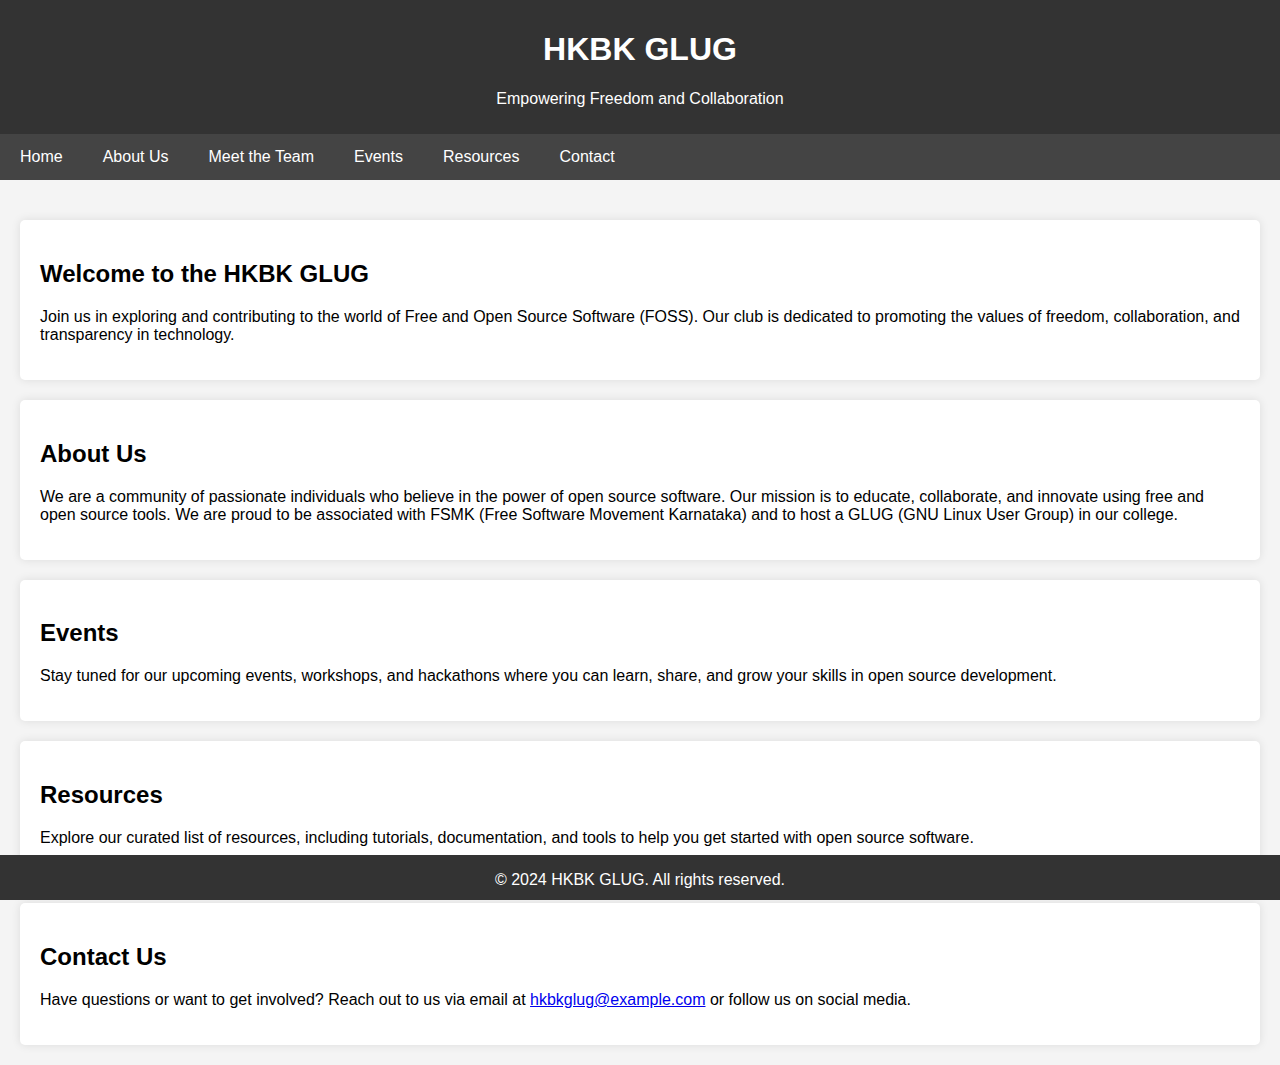
==== index.html @ 2274535c "Add index.html" ====
<!DOCTYPE html>
<html lang="en">
<head>
    <meta charset="UTF-8">
    <meta name="viewport" content="width=device-width, initial-scale=1.0">
    <title>HKBK GLUG</title>
    <link rel="stylesheet" href="style.css">
</head>
<body>
    <header>
        <h1>HKBK GLUG</h1>
        <p>Empowering Freedom and Collaboration</p>
    </header>
    <nav>
        <a href="#home">Home</a>
        <a href="#about">About Us</a>
        <a href="#team">Meet the Team</a>
        <a href="#events">Events</a>
        <a href="#resources">Resources</a>
        <a href="#contact">Contact</a>
    </nav>
    <div class="container">
        <div class="content" id="home">
            <h2>Welcome to the HKBK GLUG</h2>
            <p>Join us in exploring and contributing to the world of Free and Open Source Software (FOSS). Our club is dedicated to promoting the values of freedom, collaboration, and transparency in technology.</p>
        </div>
        <div class="content" id="about">
            <h2>About Us</h2>
            <p>We are a community of passionate individuals who believe in the power of open source software. Our mission is to educate, collaborate, and innovate using free and open source tools. We are proud to be associated with FSMK (Free Software Movement Karnataka) and to host a GLUG (GNU Linux User Group) in our college.</p>
        </div>
    
        <div class="content" id="events">
            <h2>Events</h2>
            <p>Stay tuned for our upcoming events, workshops, and hackathons where you can learn, share, and grow your skills in open source development.</p>
        </div>
        <div class="content" id="resources">
            <h2>Resources</h2>
            <p>Explore our curated list of resources, including tutorials, documentation, and tools to help you get started with open source software.</p>
        </div>
        <div class="content" id="contact">
            <h2>Contact Us</h2>
            <p>Have questions or want to get involved? Reach out to us via email at <a href="mailto:hkbkglug@example.com">hkbkglug@example.com</a> or follow us on social media.</p>
        </div>
    </div>
    <footer>
        <p>&copy; 2024 HKBK GLUG. All rights reserved.</p>
    </footer>
</body>
</html>
---- style.css ----
body {
    font-family: Arial, sans-serif;
    margin: 0;
    padding: 0;
    background-color: #f4f4f4;
}
header {
    background-color: #333;
    color: #fff;
    padding: 10px 0;
    text-align: center;
}
nav {
    background-color: #444;
    overflow: hidden;
}
nav a {
    float: left;
    display: block;
    color: #fff;
    text-align: center;
    padding: 14px 20px;
    text-decoration: none;
}
nav a:hover {
    background-color: #575757;
}
.container {
    padding: 20px;
}
.content {
    background-color: #fff;
    padding: 20px;
    margin-top: 20px;
    border-radius: 5px;
    box-shadow: 0 0 10px rgba(0, 0, 0, 0.1);
}
footer {
    background-color: #333;
    color: #fff;
    text-align: center;
    padding: 0 0;
    position: fixed;
    height: 5%;
    width: 100%;
    bottom: 0;
}
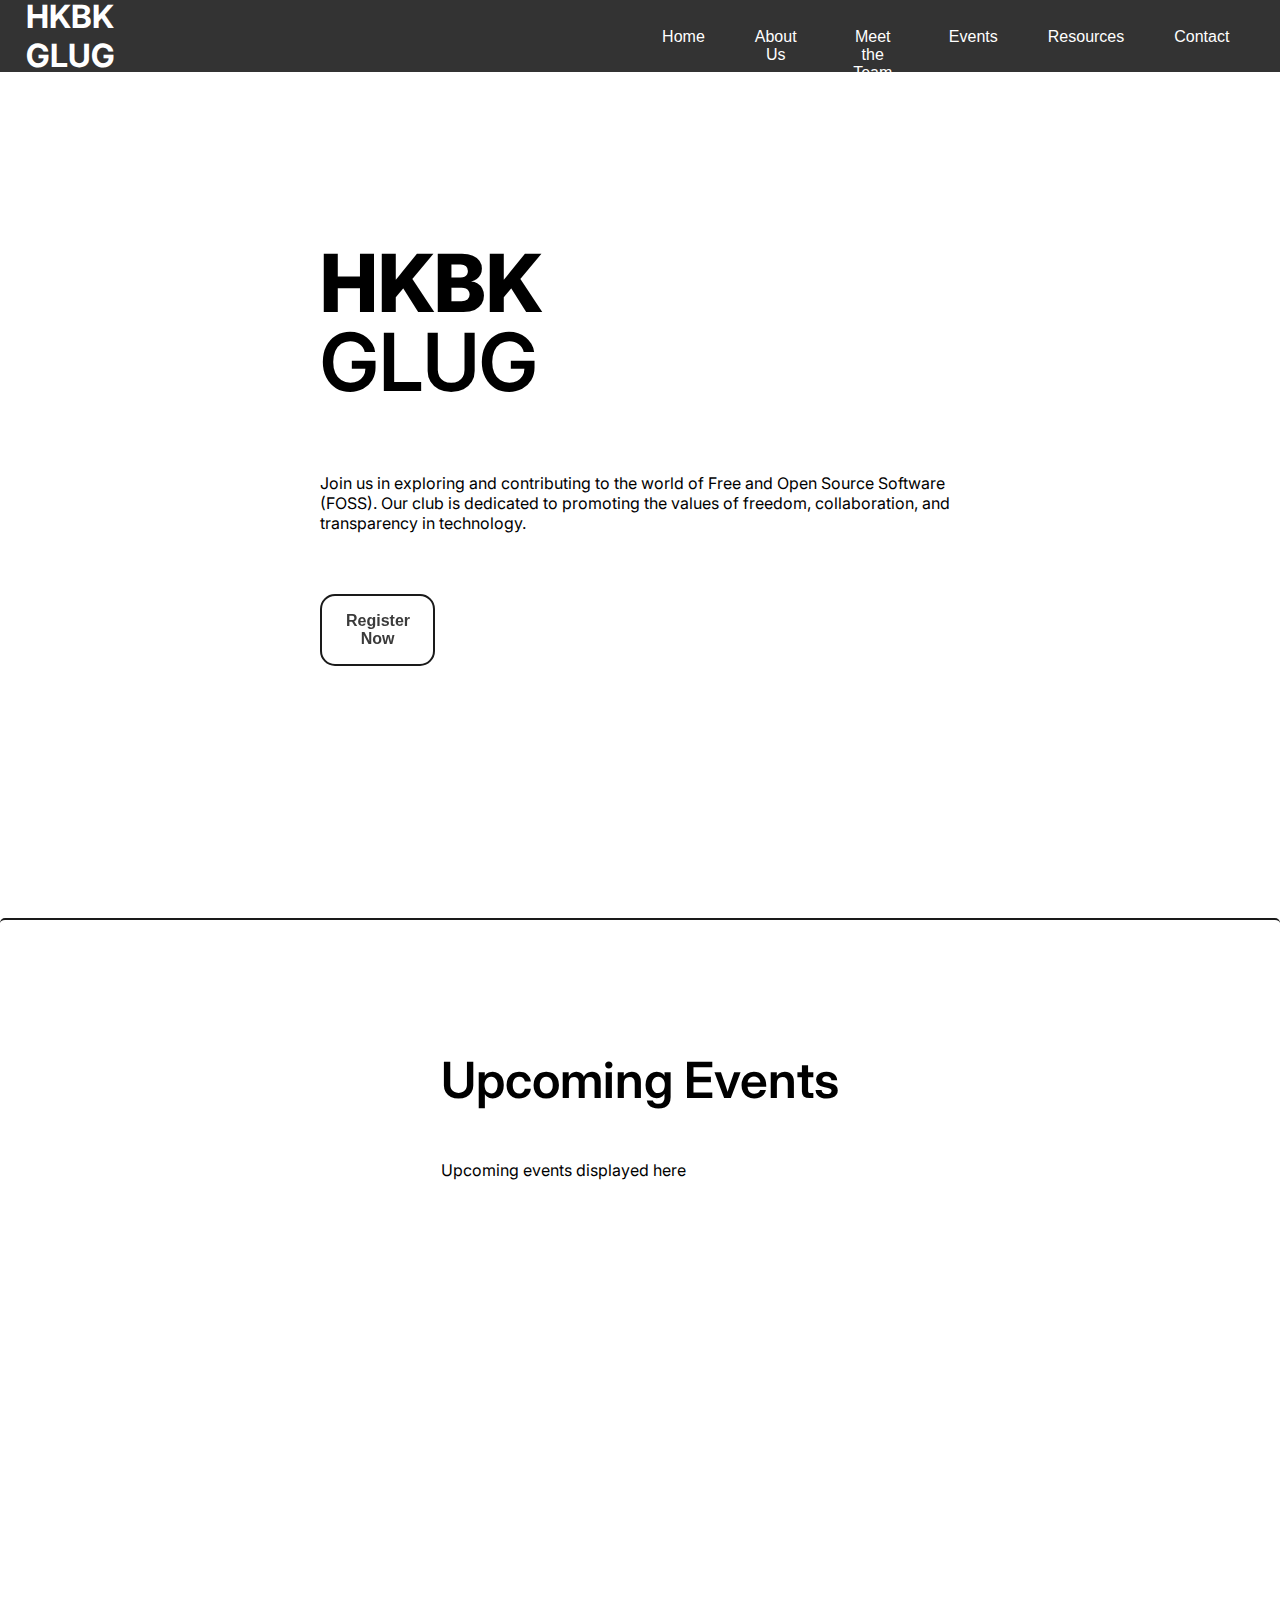
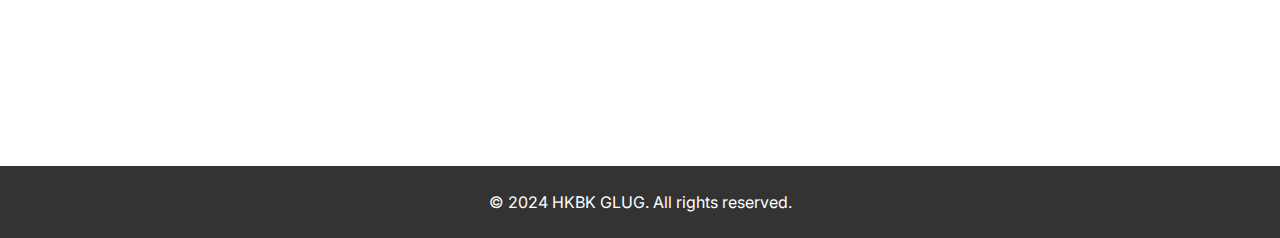
==== commit 85beb84e: "Change navbar, banner, event columns" ====
--- a/index.html
+++ b/index.html
@@ -1,49 +1,60 @@
 <!DOCTYPE html>
 <html lang="en">
-<head>
-    <meta charset="UTF-8">
-    <meta name="viewport" content="width=device-width, initial-scale=1.0">
+  <head>
+    <meta charset="UTF-8" />
+    <meta name="viewport" content="width=device-width, initial-scale=1.0" />
     <title>HKBK GLUG</title>
-    <link rel="stylesheet" href="style.css">
-</head>
-<body>
-    <header>
+    <link rel="stylesheet" href="style.css" />
+    <link
+      rel="stylesheet"
+      href="https://cdn.jsdelivr.net/npm/bootstrap-icons@1.11.3/font/bootstrap-icons.min.css"
+    />
+    <link rel="preconnect" href="https://fonts.googleapis.com" />
+    <link rel="preconnect" href="https://fonts.gstatic.com" crossorigin />
+    <link
+      href="https://fonts.googleapis.com/css2?family=Inter:wght@100..900&display=swap"
+      rel="stylesheet"
+    />
+  </head>
+  <body>
+    <header class="header-wrapper">
+      <div class="logo">
         <h1>HKBK GLUG</h1>
-        <p>Empowering Freedom and Collaboration</p>
+      </div>
+      <nav class="navbar">
+        <button onclick="location.href='#home'">Home</button>
+        <button onclick="location.href='#about'">About Us</button>
+        <button onclick="location.href='#team'">Meet the Team</button>
+        <button onclick="location.href='#events'">Events</button>
+        <button onclick="location.href='#resources'">Resources</button>
+        <button onclick="location.href='#contact'">Contact</button>
+      </nav>
     </header>
-    <nav>
-        <a href="#home">Home</a>
-        <a href="#about">About Us</a>
-        <a href="#team">Meet the Team</a>
-        <a href="#events">Events</a>
-        <a href="#resources">Resources</a>
-        <a href="#contact">Contact</a>
-    </nav>
-    <div class="container">
-        <div class="content" id="home">
-            <h2>Welcome to the HKBK GLUG</h2>
-            <p>Join us in exploring and contributing to the world of Free and Open Source Software (FOSS). Our club is dedicated to promoting the values of freedom, collaboration, and transparency in technology.</p>
+
+    <div class="main-container">
+      <div class="content-container">
+        <div class="content" id="banner">
+          <div class="banner-head">
+            <p id="hkbk">HKBK</p>
+            <p id="glug">GLUG</p>
+          </div>
+          <p id="banner-text">
+            Join us in exploring and contributing to the world of Free and Open
+            Source Software (FOSS). Our club is dedicated to promoting the
+            values of freedom, collaboration, and transparency in technology.
+          </p>
+          <button class="button" role="button">Register Now</button>
         </div>
-        <div class="content" id="about">
-            <h2>About Us</h2>
-            <p>We are a community of passionate individuals who believe in the power of open source software. Our mission is to educate, collaborate, and innovate using free and open source tools. We are proud to be associated with FSMK (Free Software Movement Karnataka) and to host a GLUG (GNU Linux User Group) in our college.</p>
+        <div class="content" id="events">
+          <div class="events-head">
+            <p id="upcoming-events-heading">Upcoming Events</p>
+            <span> Upcoming events displayed here </span>
+          </div>
         </div>
-    
-        <div class="content" id="events">
-            <h2>Events</h2>
-            <p>Stay tuned for our upcoming events, workshops, and hackathons where you can learn, share, and grow your skills in open source development.</p>
-        </div>
-        <div class="content" id="resources">
-            <h2>Resources</h2>
-            <p>Explore our curated list of resources, including tutorials, documentation, and tools to help you get started with open source software.</p>
-        </div>
-        <div class="content" id="contact">
-            <h2>Contact Us</h2>
-            <p>Have questions or want to get involved? Reach out to us via email at <a href="mailto:hkbkglug@example.com">hkbkglug@example.com</a> or follow us on social media.</p>
-        </div>
+      </div>
     </div>
     <footer>
-        <p>&copy; 2024 HKBK GLUG. All rights reserved.</p>
+      <p>&copy; 2024 HKBK GLUG. All rights reserved.</p>
     </footer>
-</body>
+  </body>
 </html>
--- a/style.css
+++ b/style.css
@@ -1,47 +1,167 @@
 body {
-    font-family: Arial, sans-serif;
-    margin: 0;
-    padding: 0;
-    background-color: #f4f4f4;
+  font-family: Inter, sans-serif;
+  margin: 0;
+  padding: 0;
+  /* background-color: #f4f4f4; */
 }
-header {
-    background-color: #333;
-    color: #fff;
-    padding: 10px 0;
-    text-align: center;
+
+.header-wrapper {
+  display: flex;
+  background: none;
+  background-color: #333;
+  color: #fff;
+  padding: 1vh 2vw;
+  /* text-align: center; */
+  height: 6vh;
+  justify-content: center;
 }
-nav {
-    background-color: #444;
-    overflow: hidden;
+
+.logo {
+  display: flex;
+  justify-content: center;
+  align-items: center;
+  padding: 0%;
+  margin: 0;
+  cursor: pointer;
 }
-nav a {
-    float: left;
-    display: block;
-    color: #fff;
-    text-align: center;
-    padding: 14px 20px;
-    text-decoration: none;
+
+.navbar {
+  display: flex;
+  justify-content: center;
+  margin-left: 35vw;
+  text-align: center;
 }
-nav a:hover {
-    background-color: #575757;
+
+.navbar button {
+  color: #fff;
+  background-color: #333;
+  border: none;
+  padding: 14px 20px;
+  cursor: pointer;
+  font-size: 16px;
+  margin: 5px;
 }
-.container {
-    padding: 20px;
+
+.navbar button:hover {
+  background-color: #575757;
 }
+
+.main-container {
+  display: flex;
+}
+
 .content {
-    background-color: #fff;
-    padding: 20px;
-    margin-top: 20px;
-    border-radius: 5px;
-    box-shadow: 0 0 10px rgba(0, 0, 0, 0.1);
+  display: flex;
+  background-color: #fff;
+  border-radius: 5px;
+  /* box-shadow: 0 0 10px rgba(0, 0, 0, 0.1); */
 }
+
+#banner {
+  flex-direction: column;
+  width: 100vw;
+  justify-content: center;
+  /* align-items: center; */
+  height: 94vh;
+}
+
+.banner-head {
+  margin-left: 25vw;
+  margin-top: -10vh;
+}
+
+#hkbk {
+  font-weight: 800;
+  font-size: 80px;
+  margin: 0;
+}
+
+#glug {
+  margin: 0;
+  position: relative;
+  bottom: 2vh;
+  font-weight: 600;
+  font-size: 80px;
+}
+
+#banner-text {
+  width: 50vw;
+  margin-left: 25vw;
+  margin-top: 5vh;
+}
+
+.button {
+  appearance: none;
+  background-color: transparent;
+  border: 2px solid #1a1a1a;
+  border-radius: 15px;
+  box-sizing: border-box;
+  color: #3b3b3b;
+  cursor: pointer;
+  display: inline-block;
+  font-family: Roobert, -apple-system, BlinkMacSystemFont, "Segoe UI", Helvetica,
+    Arial, sans-serif, "Apple Color Emoji", "Segoe UI Emoji", "Segoe UI Symbol";
+  font-size: 16px;
+  font-weight: 600;
+  line-height: normal;
+  margin-top: 5vh;
+  margin-left: 25vw;
+  min-height: 60px;
+  min-width: 0;
+  outline: none;
+  padding: 16px 24px;
+  text-align: center;
+  text-decoration: none;
+  transition: all 300ms cubic-bezier(0.23, 1, 0.32, 1);
+  user-select: none;
+  -webkit-user-select: none;
+  touch-action: manipulation;
+  width: 9vw;
+  will-change: transform;
+}
+
+.button:disabled {
+  pointer-events: none;
+}
+
+.button:hover {
+  color: #fff;
+  background-color: #1a1a1a;
+  box-shadow: rgba(0, 0, 0, 0.25) 0 8px 15px;
+  transform: translateY(-2px);
+}
+
+.button:active {
+  box-shadow: none;
+  transform: translateY(0);
+}
+
+#events {
+  border-top: 2px solid #1a1a1a;
+  flex-direction: column;
+  align-items: center;
+  /* margin-top: 2vh; */
+  /* margin-left: 70vw; */
+  height: 94vh;
+}
+
+.events-head {
+  
+  padding: 80px 60px;
+}
+
+#upcoming-events-heading {
+  font-size: 50px;
+  font-weight: 600;
+}
+
 footer {
-    background-color: #333;
-    color: #fff;
-    text-align: center;
-    padding: 0 0;
-    position: fixed;
-    height: 5%;
-    width: 100%;
-    bottom: 0;
-}+  background-color: #333;
+  color: #fff;
+  text-align: center;
+  padding: 10px 0;
+  /* position: fixed; */
+  height: 5%;
+  width: 100%;
+  bottom: 0;
+}
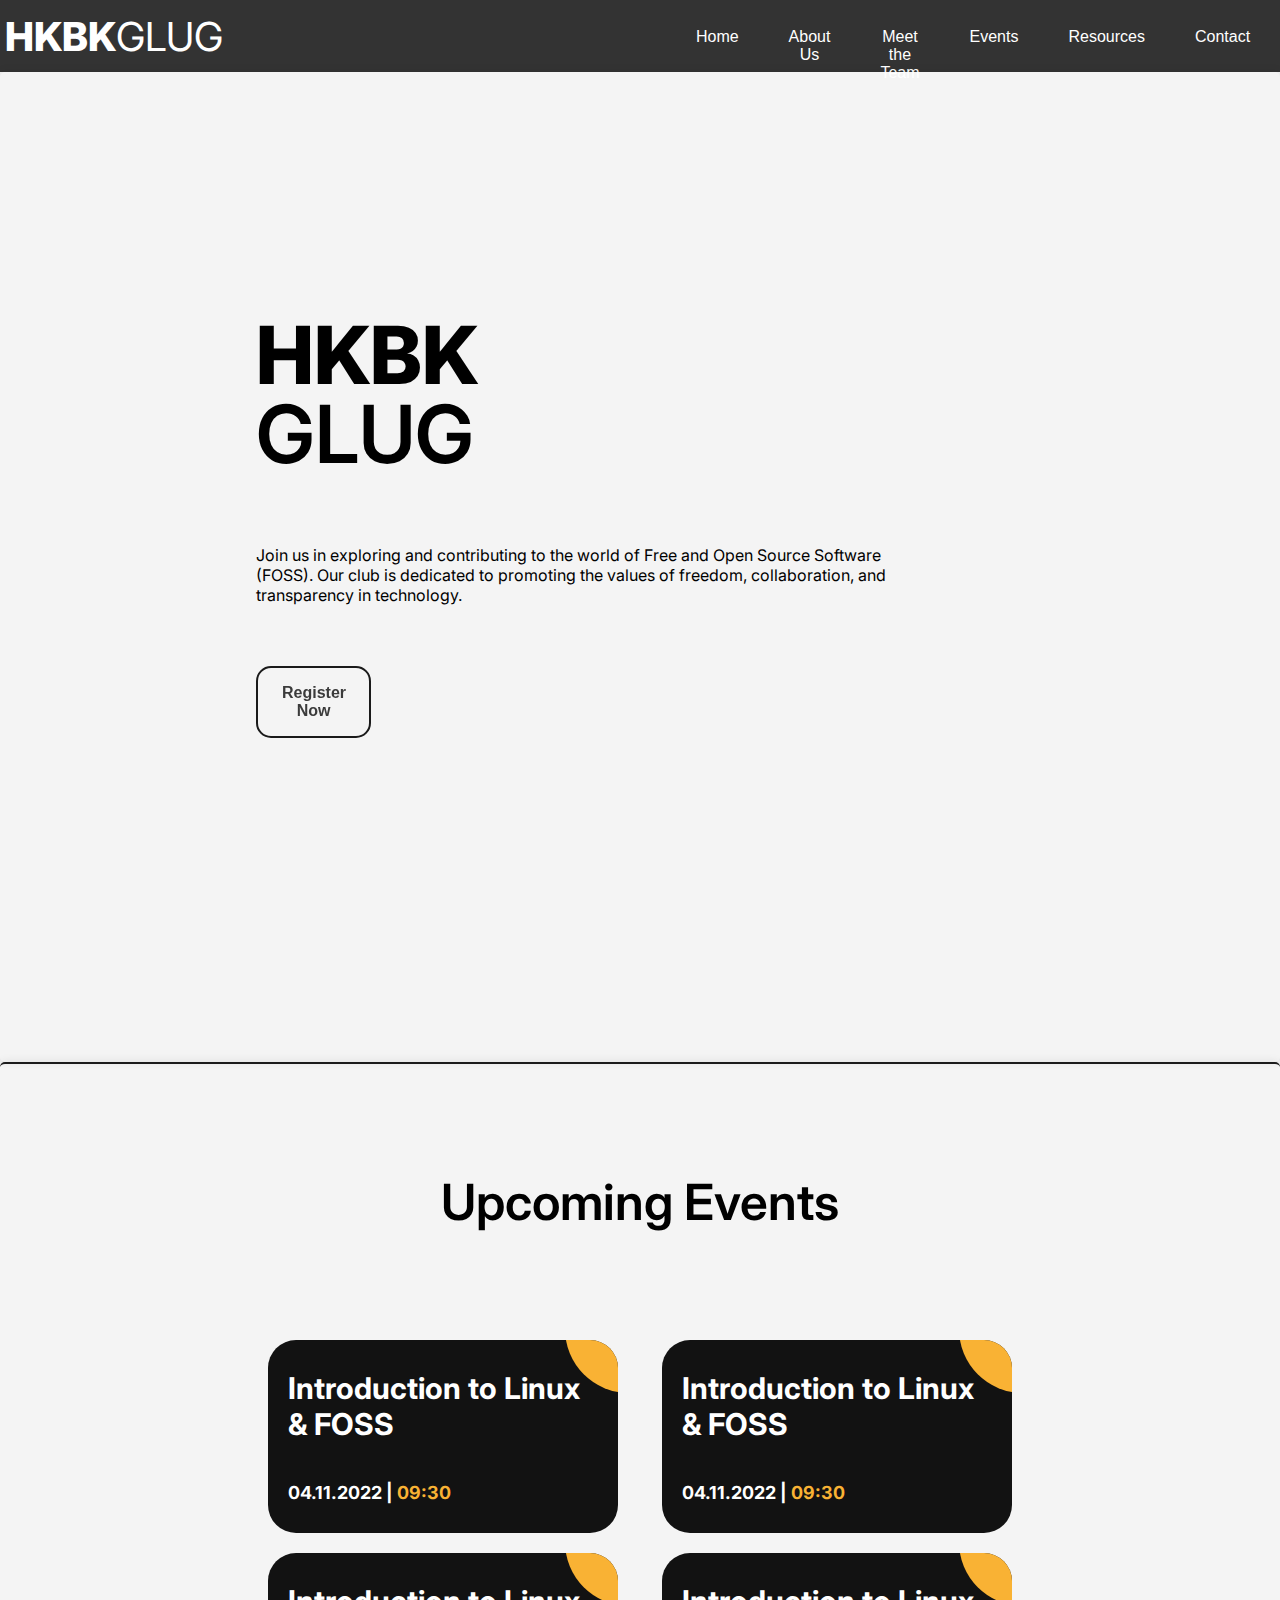
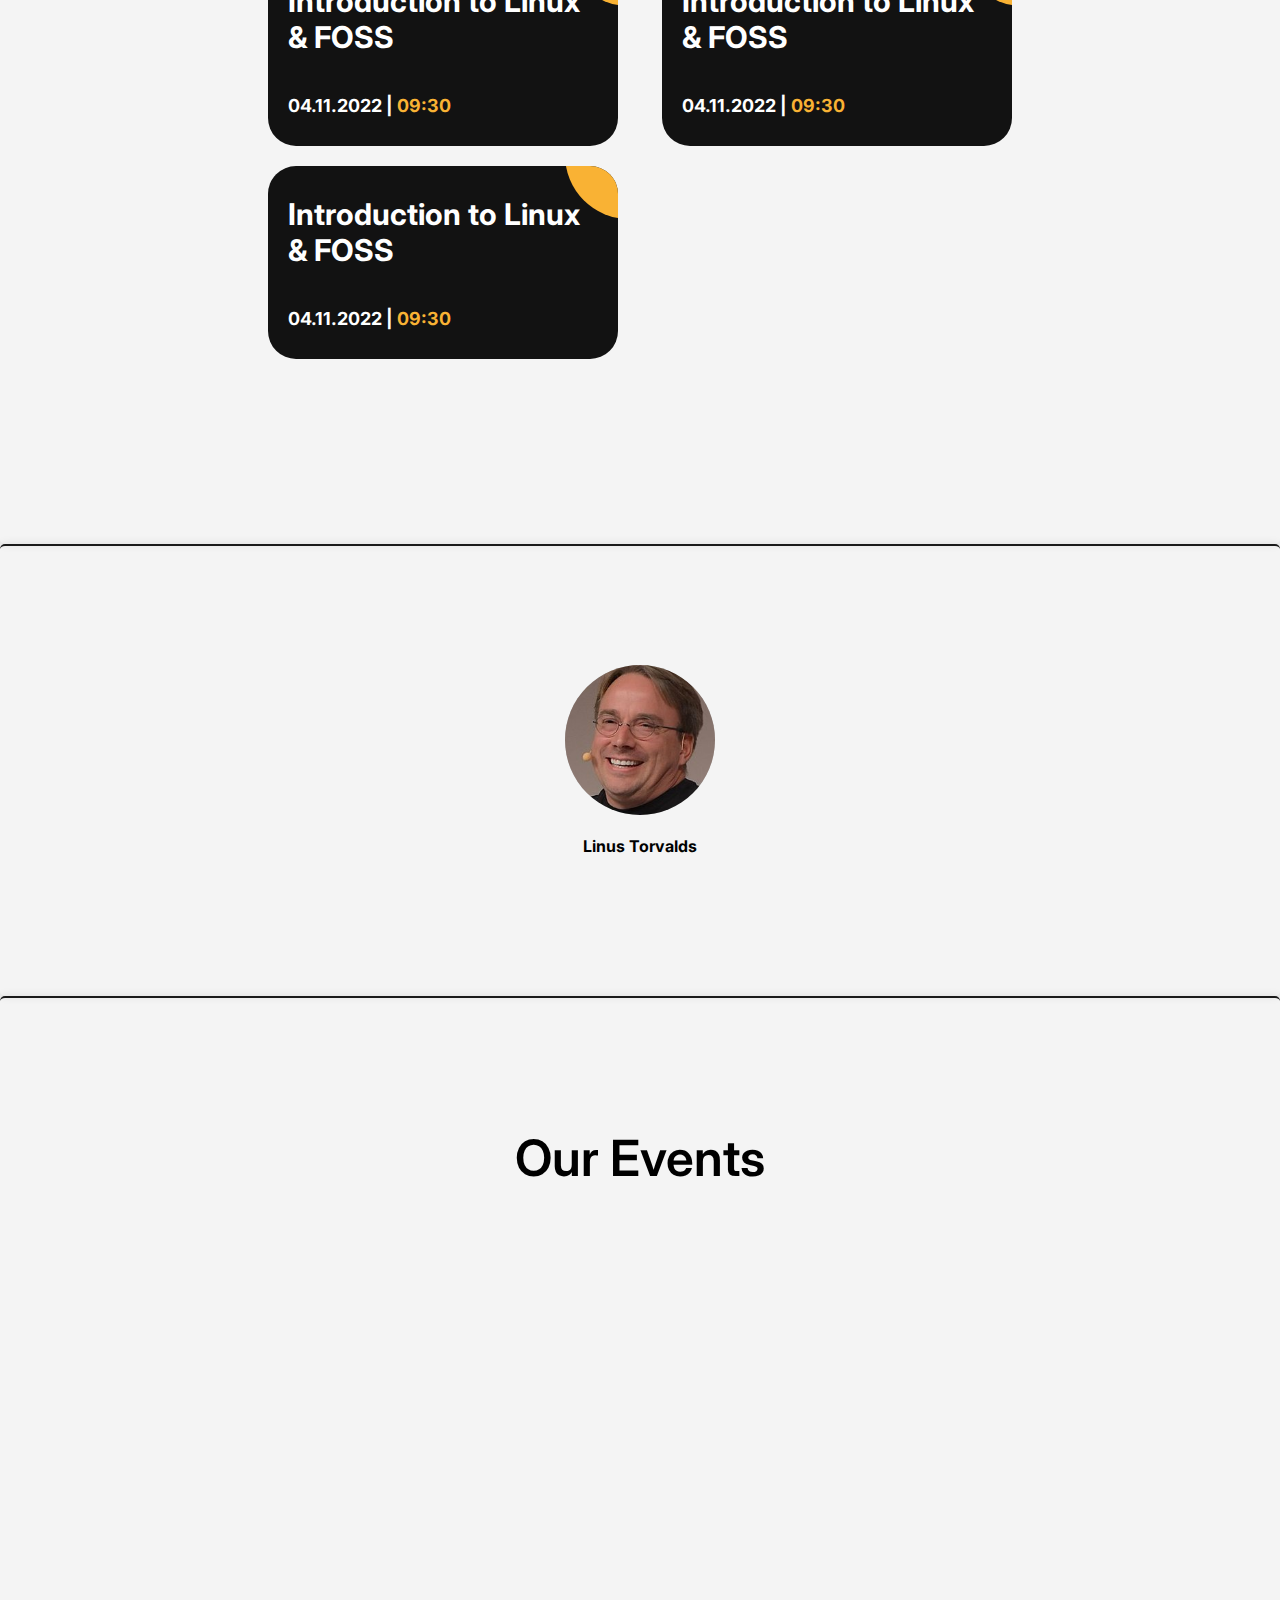
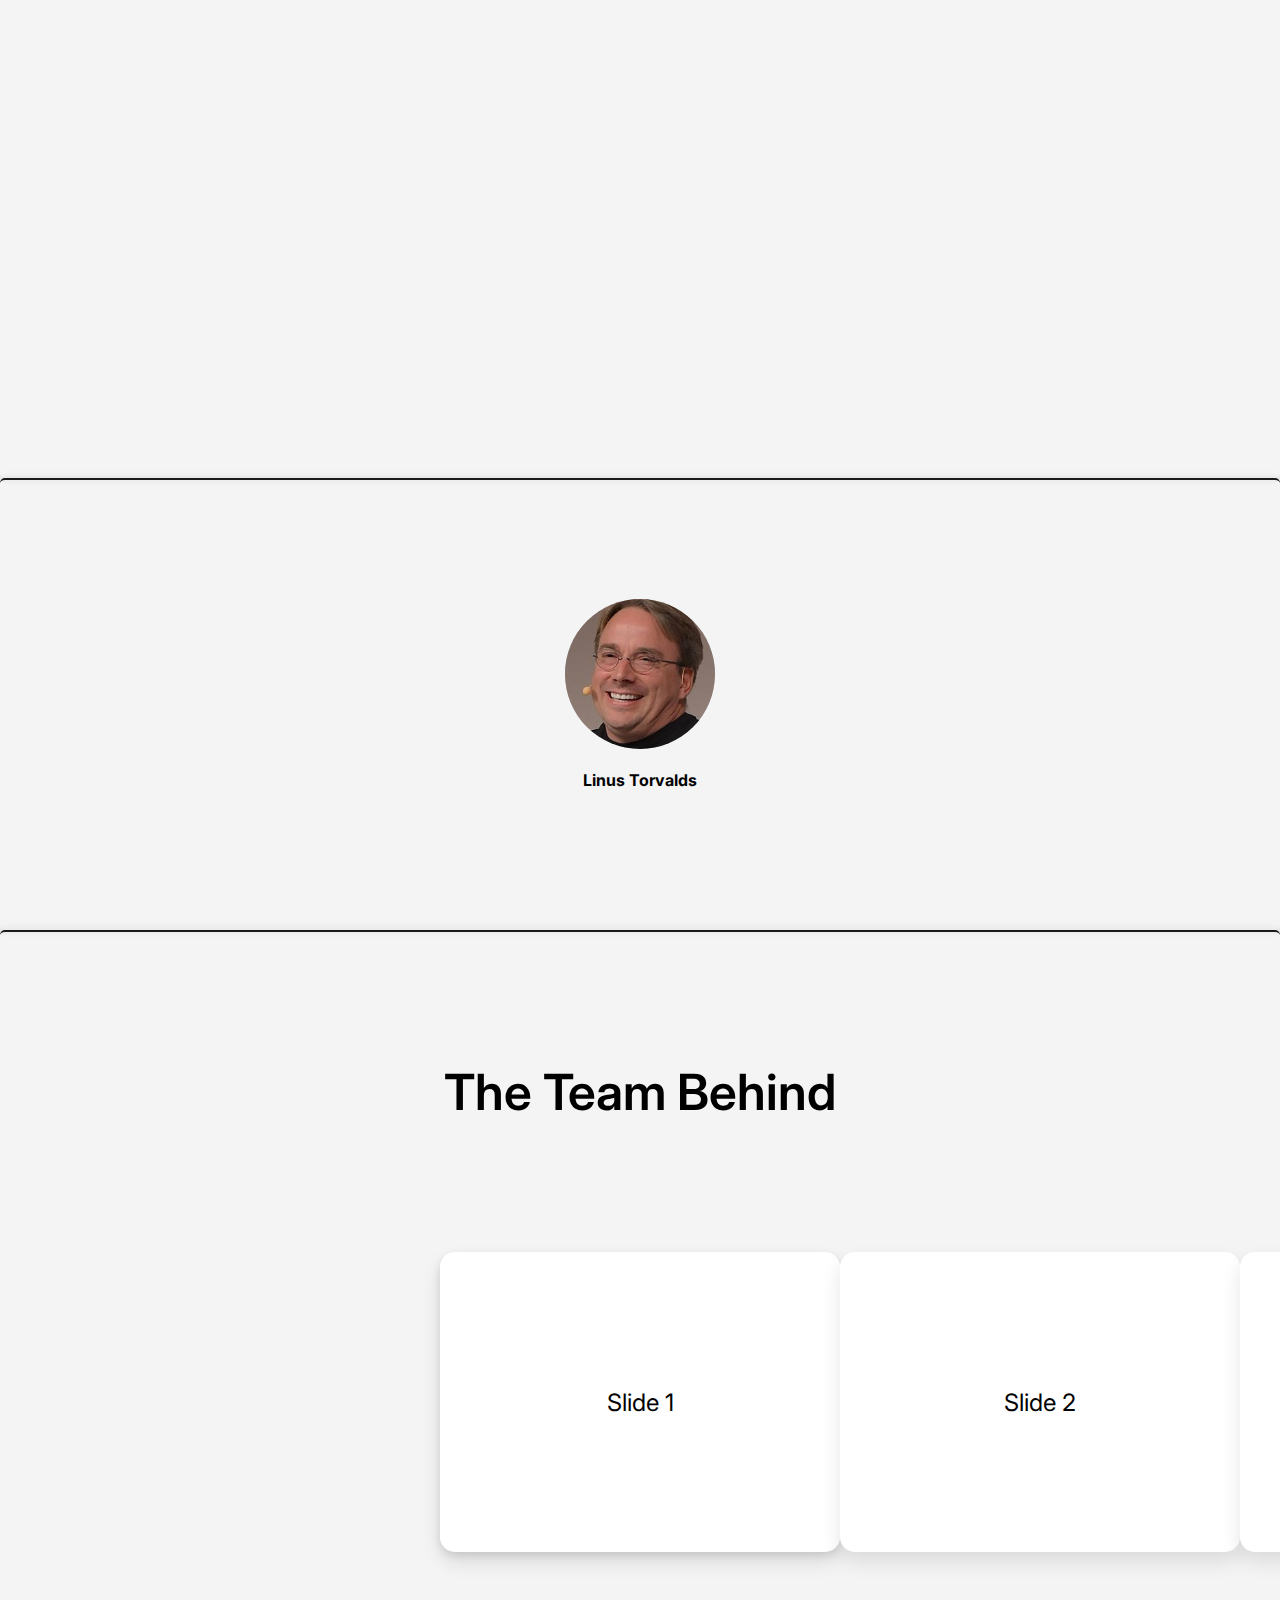
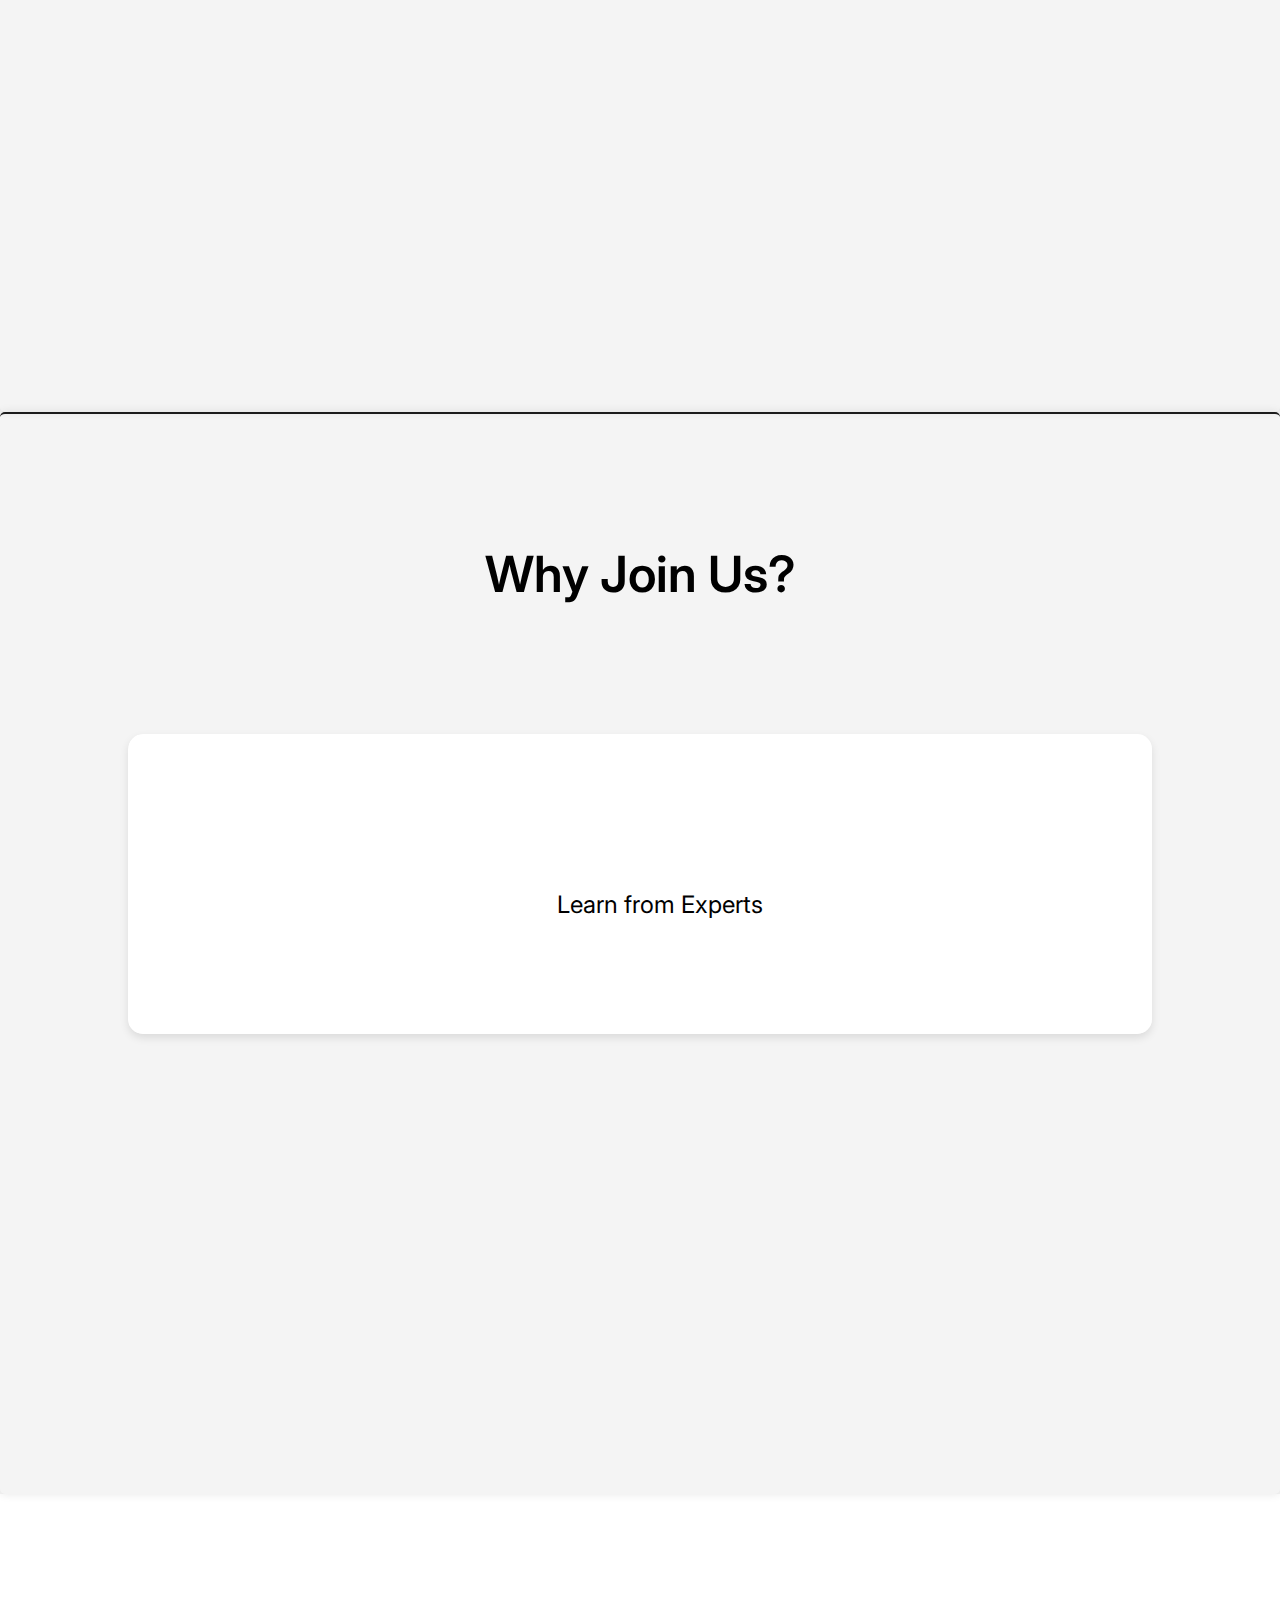
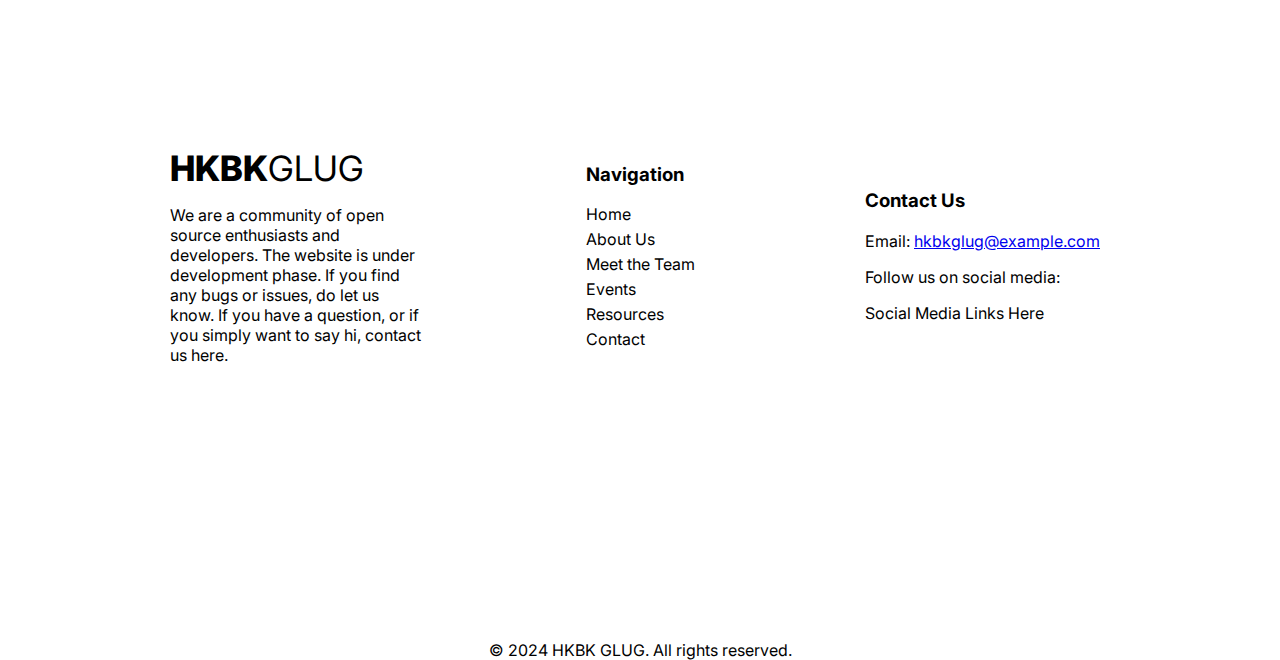
==== commit 9f1f59f9: "Add columns and refine new-events" ====
--- a/index.html
+++ b/index.html
@@ -17,9 +17,12 @@
     />
   </head>
   <body>
+    <script src="./script/carousel.js"></script>
+    <script src="./script/join-card-carousel.js"></script>
     <header class="header-wrapper">
       <div class="logo">
-        <h1>HKBK GLUG</h1>
+        <p id="logo-hkbk">HKBK</p>
+        <p id="logo-glug">GLUG</p>
       </div>
       <nav class="navbar">
         <button onclick="location.href='#home'">Home</button>
@@ -35,8 +38,8 @@
       <div class="content-container">
         <div class="content" id="banner">
           <div class="banner-head">
-            <p id="hkbk">HKBK</p>
-            <p id="glug">GLUG</p>
+            <p id="banner-hkbk">HKBK</p>
+            <p id="banner-glug">GLUG</p>
           </div>
           <p id="banner-text">
             Join us in exploring and contributing to the world of Free and Open
@@ -45,16 +48,186 @@
           </p>
           <button class="button" role="button">Register Now</button>
         </div>
-        <div class="content" id="events">
-          <div class="events-head">
-            <p id="upcoming-events-heading">Upcoming Events</p>
-            <span> Upcoming events displayed here </span>
-          </div>
-        </div>
+        <div class="content" id="new-events">
+          <div class="new-events-head">
+            <p id="new-events-heading">Upcoming Events</p>
+          </div>
+            <div class="new-events-container">
+              <div class="new-events_box">
+                <div class="new-events_item">
+                  <a href="#" class="new-events-item_link">
+                    <div class="new-events-item_bg"></div>
+        
+                    <div class="new-events-item_title">
+                      Introduction to Linux & FOSS
+                    </div>
+        
+                    <div class="new-events-item_date-box">
+                      <span>04.11.2022<span> |
+                      <span class="new-events-item_date"> 09:30 </span>
+                    </div>
+                  </a>
+                </div>
+              </div>
+              
+              <div class="new-events_box">
+                <div class="new-events_item">
+                  <a href="#" class="new-events-item_link">
+                    <div class="new-events-item_bg"></div>
+        
+                    <div class="new-events-item_title">
+                      Introduction to Linux & FOSS
+                    </div>
+        
+                    <div class="new-events-item_date-box">
+                      <span>04.11.2022<span> |
+                      <span class="new-events-item_date"> 09:30 </span>
+                    </div>
+                  </a>
+                </div>
+              </div>
+
+              <div class="new-events_box">
+                <div class="new-events_item">
+                  <a href="#" class="new-events-item_link">
+                    <div class="new-events-item_bg"></div>
+        
+                    <div class="new-events-item_title">
+                      Introduction to Linux & FOSS
+                    </div>
+        
+                    <div class="new-events-item_date-box">
+                      <span>04.11.2022<span> |
+                      <span class="new-events-item_date"> 09:30 </span>
+                    </div>
+                  </a>
+                </div>
+              </div>
+
+              <div class="new-events_box">
+                <div class="new-events_item">
+                  <a href="#" class="new-events-item_link">
+                    <div class="new-events-item_bg"></div>
+        
+                    <div class="new-events-item_title">
+                      Introduction to Linux & FOSS
+                    </div>
+        
+                    <div class="new-events-item_date-box">
+                      <span>04.11.2022<span> |
+                      <span class="new-events-item_date"> 09:30 </span>
+                    </div>
+                  </a>
+                </div>
+              </div>
+
+              <div class="new-events_box">
+                <div class="new-events_item">
+                  <a href="#" class="new-events-item_link">
+                    <div class="new-events-item_bg"></div>
+        
+                    <div class="new-events-item_title">
+                      Introduction to Linux & FOSS
+                    </div>
+        
+                    <div class="new-events-item_date-box">
+                      <span>04.11.2022<span> |
+                      <span class="new-events-item_date"> 09:30 </span>
+                    </div>
+                  </a>
+                </div>
+              </div>
+            </div>
+          </div>
+        
+        <div class="content" id="quote-1">
+          <div class="image-placeholder">
+            <img src="./res/linus.jpeg" class="circular-image" />
+            <h4>Linus Torvalds</h4>
+          </div>
+        </div>
+        <div class="content" id="our-events">
+          <p id="our-events-head-text">Our Events</p>
+        </div>
+        <div class="content" id="quote-2">
+          <div class="image-placeholder">
+            <img src="./res/linus.jpeg" class="circular-image" />
+            <h4>Linus Torvalds</h4>
+          </div>
+        </div>
+        <div class="content" id="the-team-behind">
+          <p id="team-head-text">The Team Behind</p>
+          <div class="carousel">
+            <div class="carousel-slide">
+              <div class="card">Slide 1</div>
+              <div class="card">Slide 2</div>
+              <div class="card">Slide 3</div>
+              <div class="card">Slide 4</div>
+            </div>
+          </div>
+        </div>
+        <div class="content" id="join-us">
+          <p id="join-us-head-text">Why Join Us?</p>
+          <div class="join-card-carousel">
+            <div class="join-card-carousel-slide">
+              <div class="join-card">Learn from Experts</div>
+              <div class="join-card">Collaborate with Peers</div>
+              <div class="join-card">Participate in Events</div>
+              <div class="join-card">Access Exclusive Resources</div>
+            </div>
+          </div>
+        </div>        
       </div>
     </div>
     <footer>
+      <div class="footer-container">
+        <div class="footer-left-container">
+          <div class="footer-logo-wrapper">
+            <!-- <img src="logo.png" alt="HKBK GLUG Logo" class="footer-logo"> -->
+            <p id="logo-hkbk">HKBK</p>
+            <p id="logo-glug">GLUG</p>
+          </div>
+          <div class="footer-text-wrapper">
+            <span class="footer-text"
+              ><p>
+                We are a community of open source enthusiasts and developers.
+                The website is under development phase. If you find any bugs or
+                issues, do let us know. If you have a question, or if you simply
+                want to say hi, contact us here.
+              </p></span
+            >
+          </div>
+        </div>
+        <div class="footer-column">
+          <h3>Navigation</h3>
+          <ul>
+            <li><a href="#home">Home</a></li>
+            <li><a href="#about">About Us</a></li>
+            <li><a href="#team">Meet the Team</a></li>
+            <li><a href="#events">Events</a></li>
+            <li><a href="#resources">Resources</a></li>
+            <li><a href="#contact">Contact</a></li>
+          </ul>
+        </div>
+        <div class="footer-column">
+          <h3>Contact Us</h3>
+          <p>
+            Email:
+            <a href="mailto:hkbkglug@example.com">hkbkglug@example.com</a>
+          </p>
+          <p>Follow us on social media:</p>
+          <p>Social Media Links Here</p>
+        </div>
+      </div>
       <p>&copy; 2024 HKBK GLUG. All rights reserved.</p>
     </footer>
+    <div class="no-mobile-site">
+      <div class="mobile-site-logo-wrapper">
+      <p id="logo-hkbk">HKBK</p>
+      <p id="logo-glug">GLUG</p>
+    </div>
+      <span class="no-mobile-site-head">Mobile site under development</span>
+      <span class="no-mobile-site-subtext">Switch to the web version for the best experience.</span>
+    </div>
   </body>
 </html>
--- a/style.css
+++ b/style.css
@@ -23,6 +23,15 @@
   padding: 0%;
   margin: 0;
   cursor: pointer;
+}
+
+#logo-hkbk {
+  font-size: 40px;
+  font-weight: 800;
+}
+
+#logo-glug {
+  font-size: 40px;
 }
 
 .navbar {
@@ -40,6 +49,8 @@
   cursor: pointer;
   font-size: 16px;
   margin: 5px;
+  text-align: center;
+  justify-content: center;
 }
 
 .navbar button:hover {
@@ -48,13 +59,13 @@
 
 .main-container {
   display: flex;
+  background-color: #f4f4f4;
 }
 
 .content {
   display: flex;
-  background-color: #fff;
   border-radius: 5px;
-  /* box-shadow: 0 0 10px rgba(0, 0, 0, 0.1); */
+  box-shadow: 0 0 10px rgba(0, 0, 0, 0.1);
 }
 
 #banner {
@@ -62,21 +73,21 @@
   width: 100vw;
   justify-content: center;
   /* align-items: center; */
-  height: 94vh;
+  height: 110vh;
 }
 
 .banner-head {
-  margin-left: 25vw;
+  margin-left: 20vw;
   margin-top: -10vh;
 }
 
-#hkbk {
+#banner-hkbk {
   font-weight: 800;
   font-size: 80px;
   margin: 0;
 }
 
-#glug {
+#banner-glug {
   margin: 0;
   position: relative;
   bottom: 2vh;
@@ -86,7 +97,7 @@
 
 #banner-text {
   width: 50vw;
-  margin-left: 25vw;
+  margin-left: 20vw;
   margin-top: 5vh;
 }
 
@@ -105,7 +116,7 @@
   font-weight: 600;
   line-height: normal;
   margin-top: 5vh;
-  margin-left: 25vw;
+  margin-left: 20vw;
   min-height: 60px;
   min-width: 0;
   outline: none;
@@ -136,32 +147,399 @@
   transform: translateY(0);
 }
 
-#events {
+#new-events {
   border-top: 2px solid #1a1a1a;
   flex-direction: column;
-  align-items: center;
   /* margin-top: 2vh; */
   /* margin-left: 70vw; */
-  height: 94vh;
-}
-
-.events-head {
-  
-  padding: 80px 60px;
-}
-
-#upcoming-events-heading {
+  height: 120vh;
+}
+
+.new-events-head {
+  margin: 0;
+  display: flex;
+  position: relative;
+  top: 12vh;
+  /* height: 200px; */
+  /* padding: 60px 60px; */
+  justify-content: center;
+}
+
+#new-events-heading {
+  margin: 0;
   font-size: 50px;
   font-weight: 600;
 }
 
+#quote-1 {
+  flex-direction: column;
+  border-top: 2px solid #1a1a1a;
+  height: 50vh;
+  align-items: center;
+  justify-content: center;
+}
+
+.image-placeholder {
+  display: flex;
+  flex-direction: column;
+
+  justify-content: center;
+  align-items: center;
+}
+
+.circular-image {
+  width: 150px;
+  height: 150px;
+  border-radius: 50%;
+  background-color: #ccc; /* Gray background for placeholder */
+  align-items: center;
+  justify-content: center;
+  color: white; /* Text color inside the placeholder */
+  font-size: 20px; /* Placeholder text size */
+  text-align: center;
+}
+
+#our-events {
+  flex-direction: column;
+  border-top: 2px solid #1a1a1a;
+  height: 120vh;
+  align-items: center;
+  /* justify-content: center; */
+}
+
+#our-events-head-text {
+  padding: 80px;
+  font-size: 50px;
+  font-weight: 600;
+}
+
+#the-team-behind {
+  flex-direction: column;
+  border-top: 2px solid #1a1a1a;
+  height: 120vh;
+  align-items: center;
+  /* justify-content: center; */
+}
+
+#team-head-text {
+  font-size: 50px;
+  font-weight: 600;
+  padding: 80px;
+}
+
+.carousel {
+  width: 400px;
+  height: 300px;
+  /* overflow: hidden; */
+  border-radius: 15px;
+  box-shadow: 0 4px 8px rgba(0, 0, 0, 0.1);
+  position: relative;
+}
+
+.carousel-slide {
+  display: flex;
+  height: 100%;
+  transition: transform 1s ease-in-out;
+}
+
+.card {
+  min-width: 100%;
+  height: 100%;
+  display: flex;
+  justify-content: center;
+  align-items: center;
+  background-color: #fff;
+  box-shadow: 0 10px 20px rgba(0, 0, 0, 0.1);
+  border-radius: 15px;
+  font-size: 1.5rem;
+}
+
+#quote-2 {
+  flex-direction: column;
+  border-top: 2px solid #1a1a1a;
+  height: 50vh;
+  align-items: center;
+  justify-content: center;
+}
+
+#join-us {
+  flex-direction: column;
+  border-top: 2px solid #1a1a1a;
+  height: 120vh;
+  align-items: center;
+}
+
+#join-us-head-text {
+  font-size: 50px;
+  font-weight: 600;
+  padding: 80px;
+}
+
+.join-card-carousel {
+  width: 80%;
+  height: 300px;
+  overflow: hidden;
+  border-radius: 15px;
+  box-shadow: 0 4px 8px rgba(0, 0, 0, 0.1);
+  position: relative;
+}
+
+.join-card-carousel-slide {
+  display: flex;
+  height: 100%;
+  transition: transform 1s ease-in-out;
+}
+
+.join-card {
+  min-width: 100%;
+  height: 100%;
+  display: flex;
+  justify-content: center;
+  align-items: center;
+  background-color: #fff;
+  box-shadow: 0 10px 20px rgba(0, 0, 0, 0.1);
+  border-radius: 15px;
+  font-size: 1.5rem;
+  padding: 20px;
+  text-align: center;
+}
+
+
 footer {
-  background-color: #333;
-  color: #fff;
+  background-color: #ffffff;
+  color: #000000;
   text-align: center;
   padding: 10px 0;
-  /* position: fixed; */
-  height: 5%;
   width: 100%;
   bottom: 0;
-}
+  height: 80vh;
+}
+
+.footer-container {
+  display: flex;
+  justify-content: space-evenly;
+  align-items: center;
+  padding: 20px;
+  height: calc(80vh - 40px);
+}
+
+.footer-left-container{
+  display: flex;
+  flex-direction: column;
+  /* bottom: 5rem; */
+  width: 20vw;
+  position: relative;
+}
+
+.footer-logo-wrapper {
+  /* align-items: flex-start; */
+  display: flex;
+  flex-direction: row;
+  /* padding: 10px; */
+}
+
+.footer-logo-wrapper #logo-hkbk {
+  font-size: 35px;
+  margin: 0;
+}
+
+.footer-logo-wrapper #logo-glug {
+  font-size: 35px;
+  margin: 0;
+}
+
+.footer-text {
+  text-align: left;
+
+}
+
+.footer-column {
+  text-align: left;
+  padding: 10px;
+}
+
+.footer-column h3 {
+  margin-top: 0;
+}
+
+.footer-column ul {
+  list-style-type: none;
+  padding: 0;
+}
+
+.footer-column ul li {
+  margin: 5px 0;
+}
+
+.footer-column ul li a {
+  color: #000000;
+  text-decoration: none;
+}
+
+.footer-column ul li a:hover {
+  text-decoration: underline;
+}
+
+.footer-logo {
+  position: absolute;
+  left: 10vh;
+  top: 10vh;
+  width: 150px; /* Adjust size as needed */
+}
+
+.new-events-container {
+  display: grid;
+  grid-template-columns: repeat(auto-fill, minmax(250px, 1fr));
+  gap: 20px;
+  margin: 24vh 20vw 0 20vw;
+}
+
+.new-events_box {
+  flex: 1 1 calc(33.333% - 20px);
+  display: flex;
+  justify-content: center;
+}
+
+.new-events_item {
+  width: 100%;
+  max-width: 350px;
+  overflow: hidden;
+  border-radius: 28px;
+}
+
+.new-events-item_link {
+  display: block;
+  padding: 30px 20px;
+  background-color: #121212;
+  overflow: hidden;
+  position: relative;
+  text-decoration: none;
+}
+
+.new-events-item_link:hover,
+.new-events-item_link:hover .new-events-item_date,
+.new-events-item_link:hover .new-events-item_title {
+  text-decoration: none;
+  color: #000000;
+}
+
+.new-events-item_link:hover .new-events-item_bg {
+  transform: scale(10);
+}
+
+.new-events-item_title {
+  min-height: 87px;
+  margin: 0 0 25px;
+  overflow: hidden;
+  font-weight: bold;
+  font-size: 30px;
+  color: #fff;
+  z-index: 2;
+  position: relative;
+}
+
+.new-events-item_date-box {
+  display: flex;
+  font-size: 18px;
+  font-weight: bold;
+  color: #ffffff;
+  z-index: 2;
+  position: relative;
+  margin: 0;
+}
+
+.new-events-item_date {
+  font-weight: bold;
+  color: #f9b234;
+  transition: color 0.5s ease;
+}
+
+.new-events-item_bg {
+  height: 128px;
+  width: 128px;
+  background-color: #f9b234;
+  z-index: 1;
+  position: absolute;
+  top: -75px;
+  right: -75px;
+  border-radius: 50%;
+  transition: all 0.5s ease;
+}
+
+.new-events_item:nth-child(2n) .new-events-item_bg {
+  background-color: #3ecd5e !important;
+}
+
+.new-events_item:nth-child(3n) .new-events-item_bg {
+  background-color: #e44002 !important;
+}
+
+.new-events_item:nth-child(4n) .new-events-item_bg {
+  background-color: #952aff;
+}
+
+.new-events_item:nth-child(5n) .new-events-item_bg {
+  background-color: #cd3e94;
+}
+
+.new-events_item:nth-child(6n) .new-events-item_bg {
+  background-color: #4c49ea;
+}
+
+@media only screen and (max-width: 979px) {
+  .new-events_box {
+    flex: 1 1 calc(50% - 20px);
+  }
+
+  .new-events-item_title {
+    font-size: 24px;
+  }
+}
+
+.no-mobile-site {
+  display: none;
+}
+
+@media only screen and (max-width: 767px) {
+
+  .main-container, 
+  footer,
+  .header-wrapper{
+    display: none;
+  }
+
+  .no-mobile-site {
+    justify-content: center;
+    align-items: center;
+    display: flex;
+    flex-direction: column;
+    height: 100%;
+  }
+
+  .mobile-site-logo-wrapper {
+    display: flex;
+    flex-direction: row;
+  }
+
+  .no-mobile-site-head {
+    font-weight: 700;
+  }
+
+  /* /* .new-events_box {
+    flex: 1 1 100%;
+  }
+
+  .new-events-item_title {
+    min-height: 72px;
+    line-height: 1;
+    font-size: 24px;
+  }
+
+  .new-events-item_link {
+    padding: 22px 40px;
+  }
+
+  .new-events-item_date-box {
+    font-size: 16px;
+  } */
+}